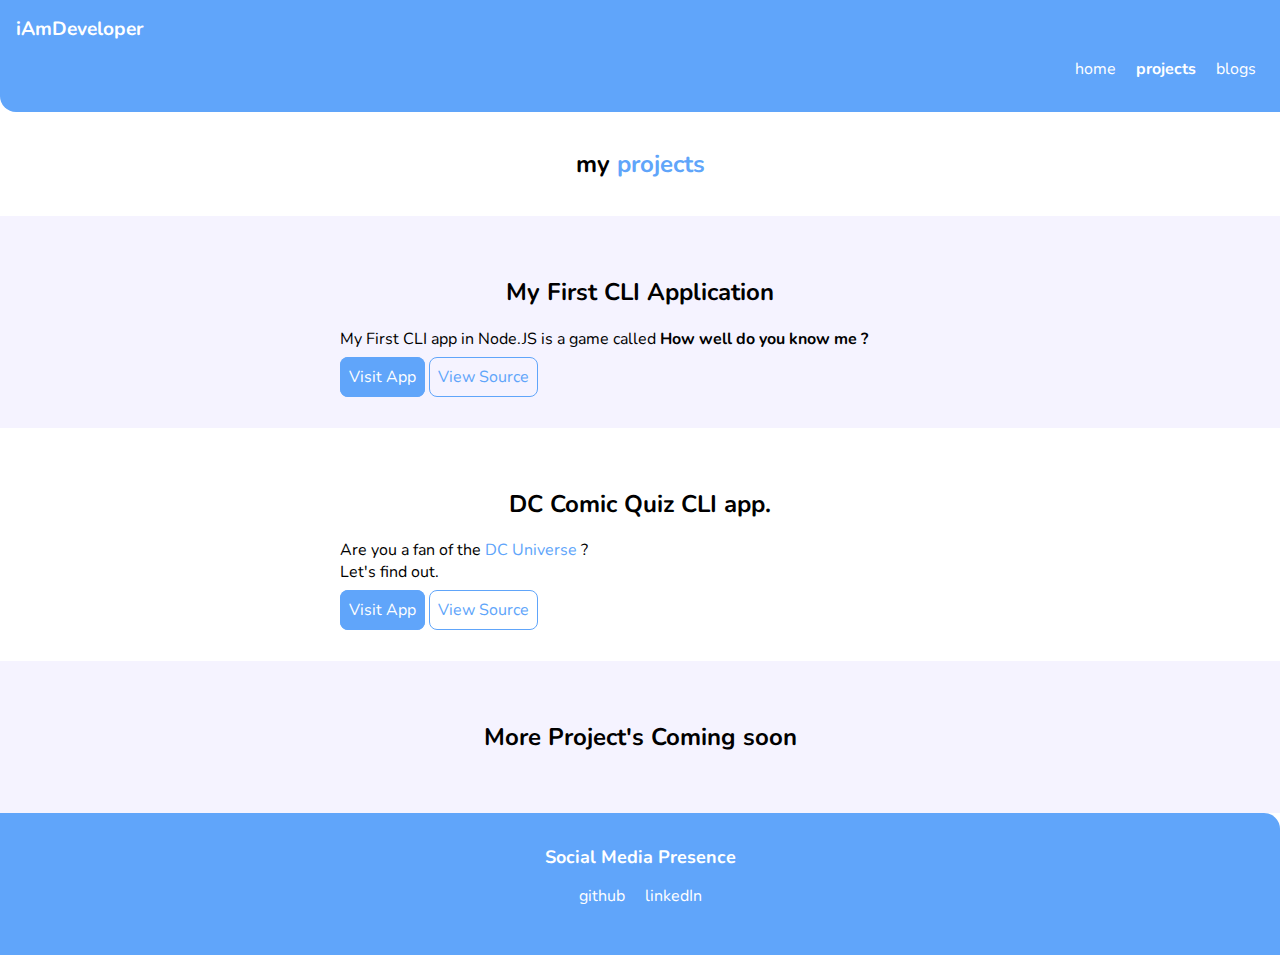
==== projects.html @ 4a45e8f9 "1.feat: Completed Landing Page 2.feat: Completed Projects page 3.feat: Completed the blogs page 4.fe" ====
<!DOCTYPE html>
<html lang="en">
<head>
    <meta charset="UTF-8">
    <meta name="viewport" content="width=device-width, initial-scale=1.0">
    <title>Projects | Anugrah</title>
    <link rel="stylesheet" href="styles.css" />
</head>
<body>
    <nav class="navigation">
      <div class="brand">iAmDeveloper</div>
      <ul class="list-unordered list-inline">
        <li>
          <a class="link" href="/index.html">home</a>
        </li>
        <li>
          <a class="link link-active" href="/projects.html">projects</a>
        </li>
        <li>
          <a class="link" href="/blogs.html">blogs</a>
        </li>
      </ul>
    </nav>

    <div class="container">
        <h2 class="center-text">my <span class="highlight">projects</span></h2>
    </div>
    
    </section>

    <section class="section ow">
      <div class="container">
        <h2>My First CLI Application </h2>
        <p>
            My First CLI app in Node.JS is a game called <strong>How well do you know me ?</strong>
        </p>
        <a class="link link-primary" href="https://repl.it">Visit App</a>
        <a class="link link-secondary" href="github.com">View Source</a>
      </div>
    </section>

    <section class="section">
      <div class="container">
        <h2>DC Comic Quiz CLI app.</h2>
        <p>
            Are you a fan of the <span class="highlight">DC Universe </span>? <br> Let's find out.
        </p>
        <a class="link link-primary" href="https://repl.it">Visit App</a>
        <a class="link link-secondary" href="github.com">View Source</a>
      </div>
    </section>

    <section class="section ow">
      <div class="container">
        <h2>More Project's Coming soon</h2>
      </div>
    </section>
    
    <footer class="footer">
      <div class="container">
        <div class="heading">Social Media Presence</div>
        <ul class="list-unordered list-inline">
          <li>
            <a class="link" href="https://www.github.com/anugrahsinghal"
              >github</a
            >
          </li>
          <li>
            <a class="link" href="https://www.linkedin.com/in/anugrah-singhal"
              >linkedIn</a
            >
          </li>
          <!-- <li>
            <a class="link" href="/">social3</a>
          </li> -->
        </ul>
      </div>
    </footer>
  </body>
</html>
---- styles.css ----
@import url("https://fonts.googleapis.com/css2?family=Nunito:ital@0;1&display=swap");

:root {
  --primary-color: #60a5fa;
  /* --primary-color: #059669; */
  --text-color-default: white;
  --off-white: #F5F3FF;
  --dark-gray: #6B7280;
}
/* typography */
body {
  font-family: "Nunito", sans-serif;
  margin: 0px;
}

hr {
  margin: 2rem 0;
}

/* containters */

.container-fluid {
    padding: 0rem 1rem;
}

.container {
    margin: auto;
    padding: 1rem 1rem;
    max-width: 600px;
}

/* Links */
.link {
    text-decoration: none;
    
    border-radius: 0.5rem;
    padding: 0.5rem 0.5rem;
}

.link-primary {
    border: 1px solid var(--primary-color);
    background-color: var(--primary-color);
    color: var(--text-color-default);
}
.link-secondary {
    border: 1px solid var(--primary-color);
    color: var(--primary-color);
}

/* lists */
.list-unordered {
    list-style-type: none;
}

.list-inline li {
    display: inline;
}

/* nav */
.navigation {
    background-color: var(--primary-color);
    padding: 1rem;
    color: var(--text-color-default);
    border-bottom-left-radius: 1rem;
}

.navigation .brand {
    font-weight: bolder;
    font-size: larger;
}

.navigation ul {
    text-align: right;
}
 
.navigation .link {
    color: var(--text-color-default);
}

.navigation .link-active {
    font-weight: bold;
}

/* header */
.hero {
    padding-top: 3rem;
    color: var(--off-white);
    display: block;
}

.hero img {
    max-width: 350px;
    margin: auto;
    display: block;
}

.hero .header-info {
    color: var(--dark-gray);
    text-align: center;
}

.highlight {
    color: var(--primary-color);
}
.center-text {
    text-align: center;
}
/* TODO */

/* section */

.section {
    display: block;
    padding: 1.5rem 1rem;
}

.section h2,h3 {
    text-align: center;
}

.section.ow {
    background-color: var(--off-white);
}

/* footer */
.footer {
    background-color: var(--primary-color);
    padding: 1rem;
    color: var(--text-color-default);
    border-top-right-radius: 1rem;
    text-align: center;
}

.footer .heading {
    font-weight: bold;
    font-size: large;
}

.footer ul {
    padding-inline-start: 0px;
}

.footer .link {
    color: var(--text-color-default);
}

.container .blog-head {
    text-align: left;
    margin: 0;
    padding: 0;
    border: 0;
}
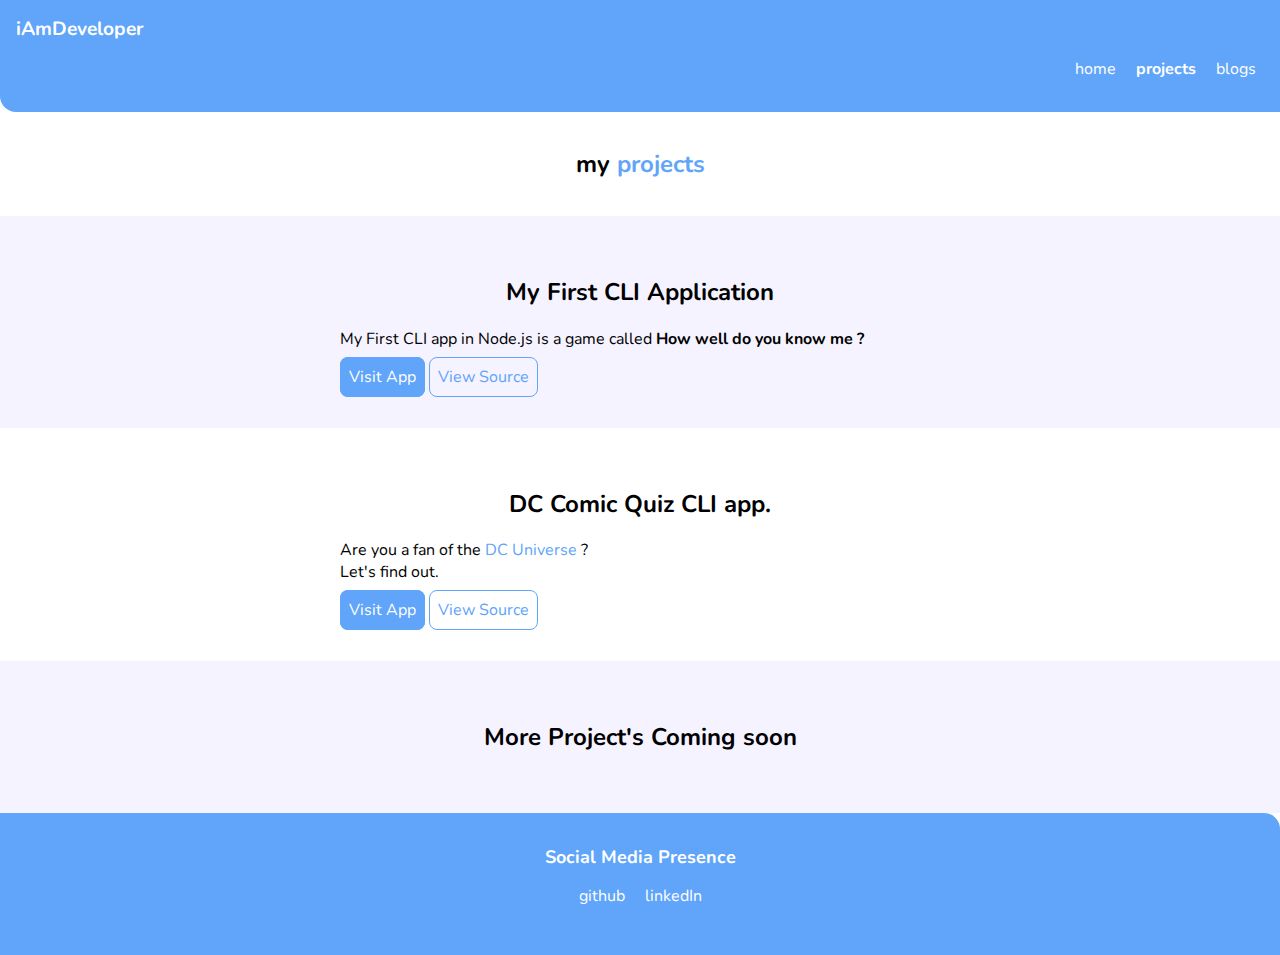
==== commit 602ea85a: "fix: typo" ====
--- a/projects.html
+++ b/projects.html
@@ -32,10 +32,10 @@
       <div class="container">
         <h2>My First CLI Application </h2>
         <p>
-            My First CLI app in Node.JS is a game called <strong>How well do you know me ?</strong>
+            My First CLI app in Node.js is a game called <strong>How well do you know me ?</strong>
         </p>
-        <a class="link link-primary" href="https://repl.it">Visit App</a>
-        <a class="link link-secondary" href="github.com">View Source</a>
+        <a target="_blank" class="link link-primary" href="https://repl.it/@anugrahsinghal/DearPositiveModularity?embed=1&output=1">Visit App</a>
+        <a target="_blank" class="link link-secondary" href="https://github.com/anugrahsinghal/cli-app-how-well-do-you-know-me">View Source</a>
       </div>
     </section>
 
@@ -45,8 +45,8 @@
         <p>
             Are you a fan of the <span class="highlight">DC Universe </span>? <br> Let's find out.
         </p>
-        <a class="link link-primary" href="https://repl.it">Visit App</a>
-        <a class="link link-secondary" href="github.com">View Source</a>
+        <a target="_blank" class="link link-primary" href="https://repl.it/@anugrahsinghal/SpiritedPerfectCoins?embed=1&output=1">Visit App</a>
+        <a target="_blank" class="link link-secondary" href="https://github.com/anugrahsinghal/cli-app-dc-comics-quiz">View Source</a>
       </div>
     </section>
 
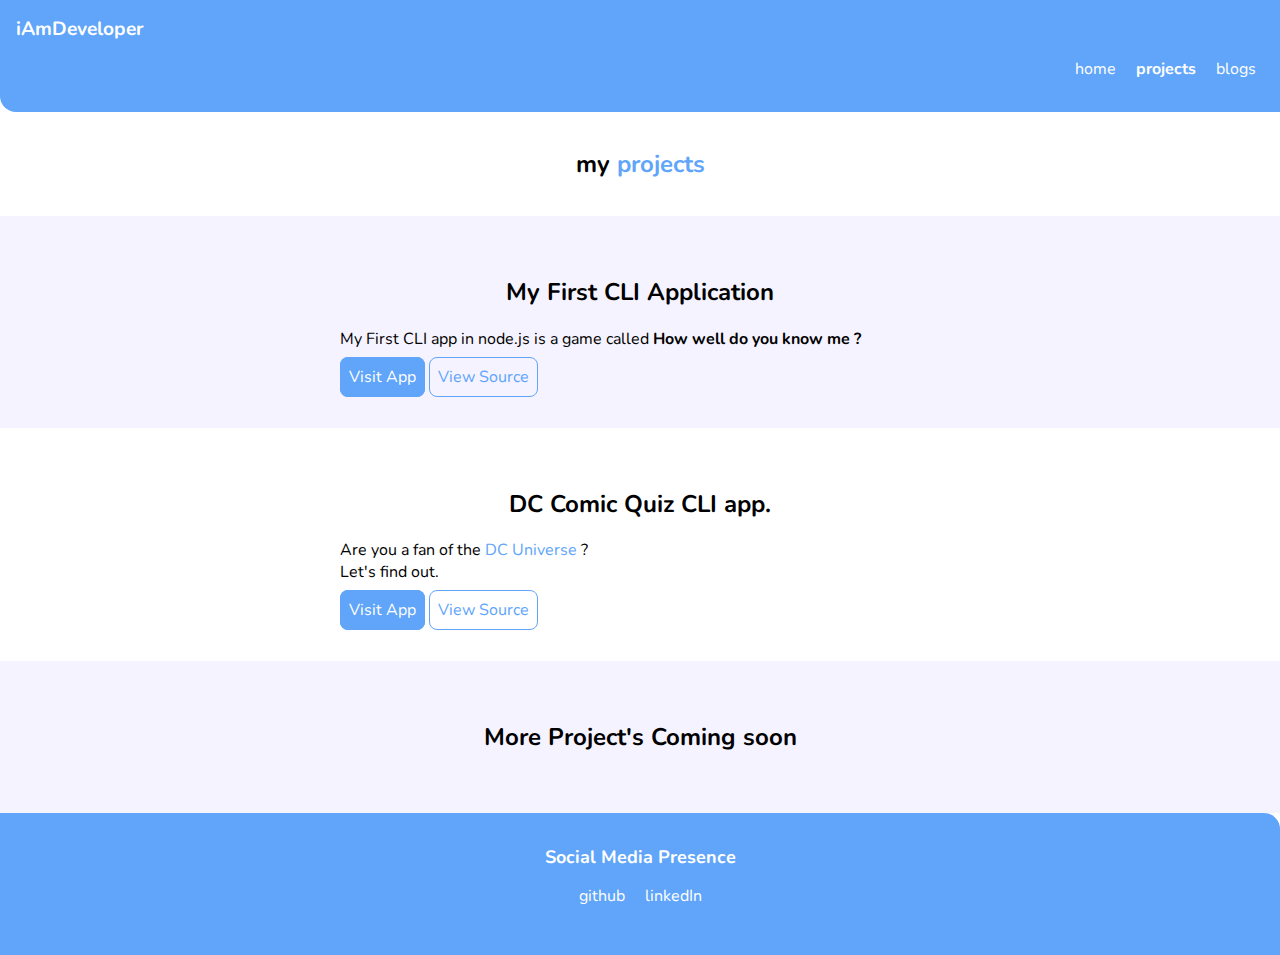
==== commit 21101dd0: "fix: typo" ====
--- a/projects.html
+++ b/projects.html
@@ -32,7 +32,7 @@
       <div class="container">
         <h2>My First CLI Application </h2>
         <p>
-            My First CLI app in Node.js is a game called <strong>How well do you know me ?</strong>
+            My First CLI app in node.js is a game called <strong>How well do you know me ?</strong>
         </p>
         <a target="_blank" class="link link-primary" href="https://repl.it/@anugrahsinghal/DearPositiveModularity?embed=1&output=1">Visit App</a>
         <a target="_blank" class="link link-secondary" href="https://github.com/anugrahsinghal/cli-app-how-well-do-you-know-me">View Source</a>
